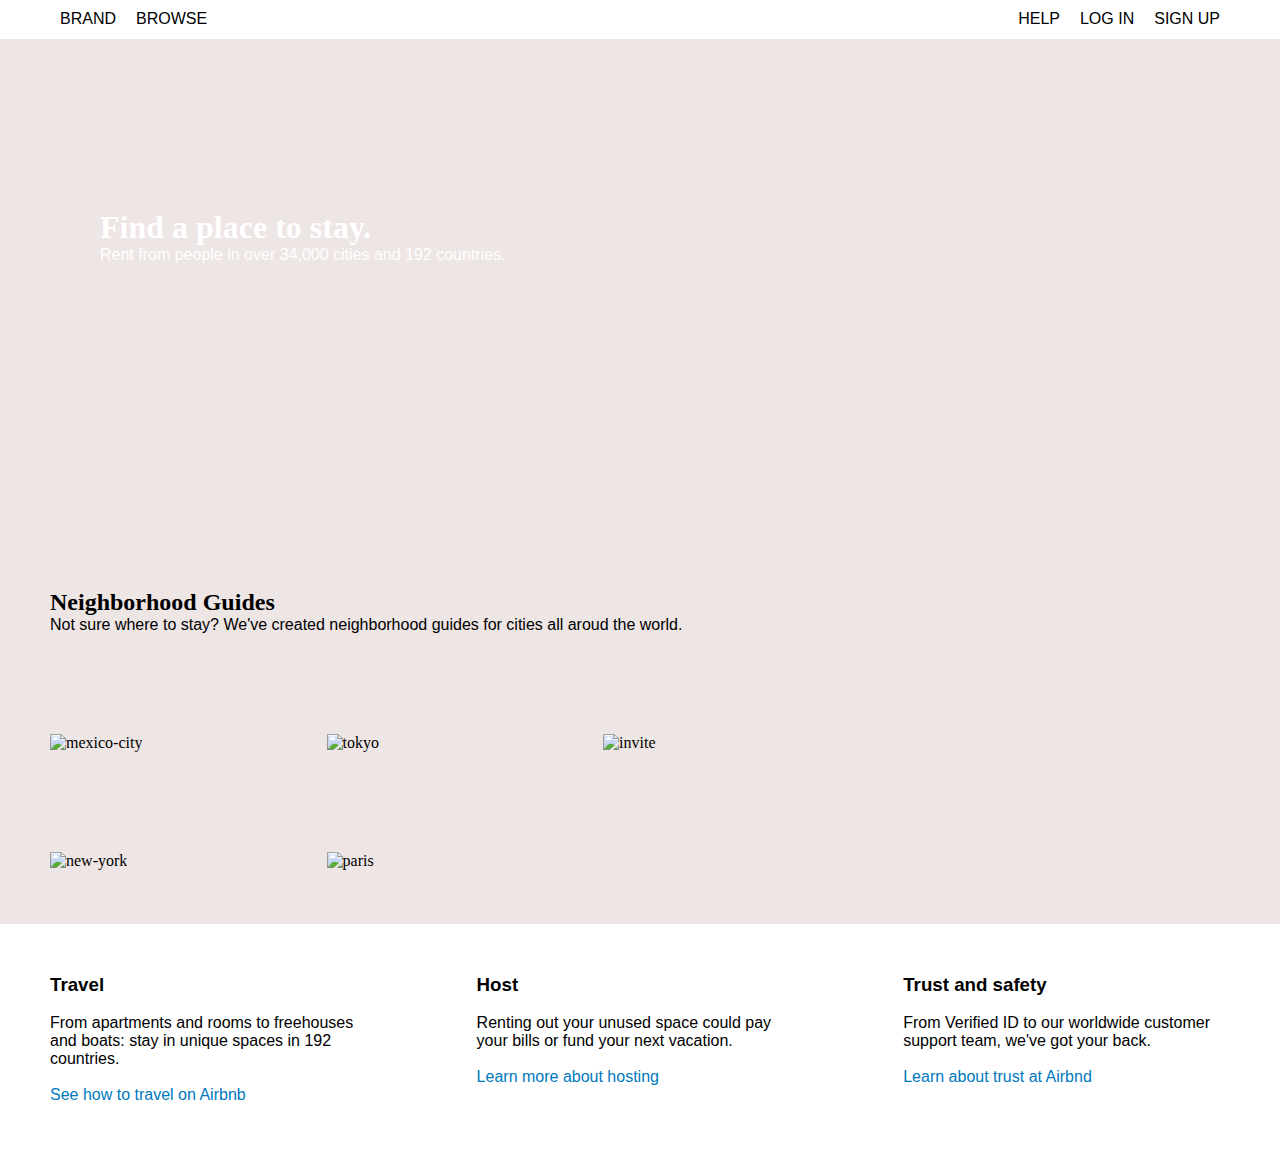
==== Index.html @ d4e8d12c "upcode" ====
<!DOCTYPE html>
<html lang="en">
<head>
    <meta charset="UTF-8">
    <meta name="viewport" content="width=device-width, initial-scale=1.0">
    <title>Project1</title>
    <link rel="stylesheet" href="css/style.css">
</head>
<body>
    <nav id="menu">
        <ul>
            <li class="left-menu"><a class="nav-link" href="Brand.html">Brand</a></li>
            <li class="left-menu"><a class="nav-link" href="Browse.html">Browse</a></li>
            <li class="right-menu"><a class="nav-link" href="Sign-up.html">Sign Up</a></li>
            <li class="right-menu"><a class="nav-link" href="Log-in.html">Log In</a></li>
            <li class="right-menu"><a class="nav-link" href="Help.html">Help</a></li>
        </ul>
    </nav>
    <main>
        <div id="banner"></div>
        <div class="content" id="banner-content">
            <h1>Find a place to stay.</h1>
            <p>Rent from people in over 34,000 cities and 192 countries.</p>
        </div><hr>
        <div class="content">
                <h2>Neighborhood Guides</h2>
                <p>Not sure where to stay? We've created neighborhood guides for cities all aroud the world.</p>
        </div>
        <div class="row">
                <div class="col-4 col-s-6 box">
                    <img alt="mexico-city" src="https://s3.amazonaws.com/codecademy-content/courses/ltp/img/mexico-city.png">
                    <img alt="new-york" src="https://s3.amazonaws.com/codecademy-content/courses/ltp/img/ny.png">
                </div>
                <div class="col-4 col-s-6 box">
                    <img alt="tokyo" src="https://s3.amazonaws.com/codecademy-content/courses/ltp/img/tokyo.png">
                    <img alt="paris" src="https://s3.amazonaws.com/codecademy-content/courses/ltp/img/paris.png">
                </div>
                <div class="col-4 col-s-6 box">
                    <img alt="invite" src="https://s3.amazonaws.com/codecademy-content/courses/ltp/img/invite.png">
                </div>
        </div>
    </main>

    <footer class="row">
        <div class="col-4 col-s-6 box">
            <div class="col-content">
            <h3>Travel</h3><br>
            <p>From apartments and rooms to freehouses and boats: stay in unique spaces in 192 countries.</p><br>
            <a href="#">See how to travel on Airbnb</a>
            </div>
        </div>
        <div class="col-4 col-s-6 box">
            <div class="col-content">
            <h3>Host</h3><br>
            <p>Renting out your unused space could pay your bills or fund your next vacation.</p><br>
            <a href="#">Learn more about hosting</a>
            </div>
        </div>
        <div class="col-4 col-s-6 box">
            <div class="col-content">
            <h3>Trust and safety</h3><br>
            <p>From Verified ID to our worldwide customer support team, we've got your back.</p><br>
            <a href="#">Learn about trust at Airbnd</a>
            </div>
        </div>
    </footer>
</body>
</html>
---- css/style.css ----
* {
    margin: 0;
    padding: 0;
    box-sizing: border-box;
}

@media only screen and (max-width: 767px) {
    /* For mobile phones: */
     [class*="col-"] {
      width: 100%;
    }
    div#banner {
        display: none;
    }
    div#banner-content {
        position: static;
        color: black;
    }
    h2 {
        font-size: 32px;
    }
    h3 {
        font-size: 32px;
    }
    nav#menu {
        background-color: rgb(38, 56, 66);
    }
    ul li {
        padding-top: 10px;
    }
    a.nav-link {
        color: white;
    }
    /* main {
        background-color: white;
    } */
}

@media only screen and (min-width: 768px) and (max-width: 991px) {
    /* For tablets: */
    .col-s-1 {width: 8.33%;}
    .col-s-2 {width: 16.66%;}
    .col-s-3 {width: 25%;}
    .col-s-4 {width: 33.33%;}
    .col-s-5 {width: 41.66%;}
    .col-s-6 {width: 50%;}
    .col-s-7 {width: 58.33%;}
    .col-s-8 {width: 66.66%;}
    .col-s-9 {width: 75%;}
    .col-s-10 {width: 83.33%;}
    .col-s-11 {width: 91.66%;}
    .col-s-12 {width: 100%;}
    div#banner {
        display: none;
    }
    div#banner-content {
        position: static;
        color: black;
    }
    h2 {
        font-size: 32px;
    }
    h3 {
        font-size: 32px;
    }
    nav#menu {
        background-color: rgb(38, 56, 66);
    }
    ul li {
        padding-top: 10px;
    }
    a.nav-link {
        color: white;
    }
    /* main {
        background-color: none;
    } */
}

@media only screen and (min-width: 992px) {
    /* For desktop: */
    .col-1 {width: 8.33%;}
    .col-2 {width: 16.66%;}
    .col-3 {width: 25%;}
    .col-4 {width: 33.33%;}
    .col-5 {width: 41.66%;}
    .col-6 {width: 50%;}
    .col-7 {width: 58.33%;}
    .col-8 {width: 66.66%;}
    .col-9 {width: 75%;}
    .col-10 {width: 83.33%;}
    .col-11 {width: 91.66%;}
    .col-12 {width: 100%;}
    div#banner {
        display: block;
    }
    hr {
        display: none;
    }
}


#menu {
    position: fixed;
    top: 0px;
    background-color: white;
    width: 100%;
    z-index: 100;
}

.left-menu {
    float: left;
    position: relative;
    left: 50px;
}

.right-menu {
    float: right;
    position: relative;
    right: 50px;
}

ul {
    list-style-type: none;
}

ul li {
    display:inline-block;
    text-transform: uppercase;
    margin: 10px;
}

a {
    text-decoration: none;
    color: black;
    font-family: 'Franklin Gothic Medium', 'Arial Narrow', Arial, sans-serif;
}

p {
    font-family: Arial, Helvetica, sans-serif;
}

h3 {
    font-family: 'Franklin Gothic Medium', 'Arial Narrow', Arial, sans-serif;
}
hr {
    margin-left: 50px;
    margin-right: 50px;
}

footer a {
    color: #0079bc;
}

main {
    background-color: rgb(238, 229, 229);
    position: relative;

}

#banner {
    padding-top: 500px;
    margin-top: 39px;
    background-image: url(https://s3.amazonaws.com/codecademy-content/courses/ltp/img/lodging.png);
    background-repeat: no-repeat;
    background-size: 100% auto;

}

#banner-content {
    position: absolute;
    top: 120px;
    left: 50px;
    color: white;
}

.content {
    padding-top: 50px;
    margin-left: 50px;
    margin-bottom: 50px;
}

.row {
    display: inline-block;
    clear: both;
}

.box {
    float: left;
}

img {
    padding: 50px;
     /* 0px 50px 50px; */
    width: 100%;
    height: auto;
}

.col-content {
    padding: 50px;
      /* 0px 50px 50px; */
}
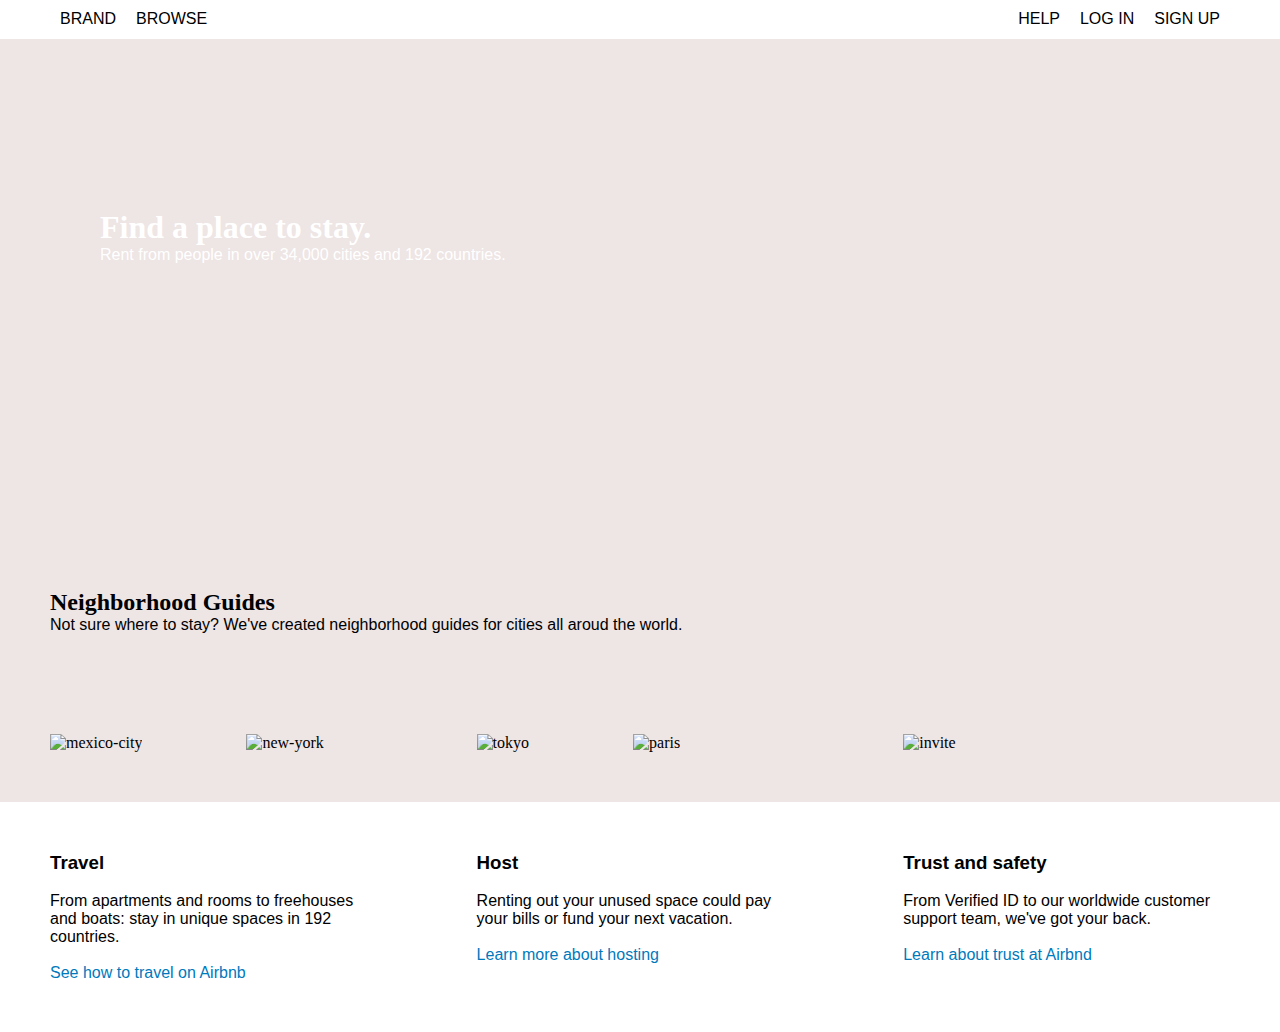
==== commit 13b76a24: "update" ====
--- a/Index.html
+++ b/Index.html
@@ -42,21 +42,21 @@
     </main>
 
     <footer class="row">
-        <div class="col-4 col-s-6 box">
+        <div class="col-4 col-s-12 box">
             <div class="col-content">
             <h3>Travel</h3><br>
             <p>From apartments and rooms to freehouses and boats: stay in unique spaces in 192 countries.</p><br>
             <a href="#">See how to travel on Airbnb</a>
             </div>
         </div>
-        <div class="col-4 col-s-6 box">
+        <div class="col-4 col-s-12 box">
             <div class="col-content">
             <h3>Host</h3><br>
             <p>Renting out your unused space could pay your bills or fund your next vacation.</p><br>
             <a href="#">Learn more about hosting</a>
             </div>
         </div>
-        <div class="col-4 col-s-6 box">
+        <div class="col-4 col-s-12 box">
             <div class="col-content">
             <h3>Trust and safety</h3><br>
             <p>From Verified ID to our worldwide customer support team, we've got your back.</p><br>
--- a/css/style.css
+++ b/css/style.css
@@ -31,9 +31,6 @@
     a.nav-link {
         color: white;
     }
-    /* main {
-        background-color: white;
-    } */
 }
 
 @media only screen and (min-width: 768px) and (max-width: 991px) {
@@ -72,9 +69,6 @@
     a.nav-link {
         color: white;
     }
-    /* main {
-        background-color: none;
-    } */
 }
 
 @media only screen and (min-width: 992px) {
@@ -97,6 +91,9 @@
     hr {
         display: none;
     }
+    main {
+        background-color: rgb(238, 229, 229);
+    }
 }
 
 
@@ -153,9 +150,7 @@
 }
 
 main {
-    background-color: rgb(238, 229, 229);
     position: relative;
-
 }
 
 #banner {
@@ -180,9 +175,14 @@
     margin-bottom: 50px;
 }
 
-.row {
+/* .row {
     display: inline-block;
     clear: both;
+} */
+.row::after {
+    content: "";
+    clear: both;
+    display: table;
 }
 
 .box {
@@ -191,12 +191,10 @@
 
 img {
     padding: 50px;
-     /* 0px 50px 50px; */
     width: 100%;
     height: auto;
 }
 
 .col-content {
     padding: 50px;
-      /* 0px 50px 50px; */
 }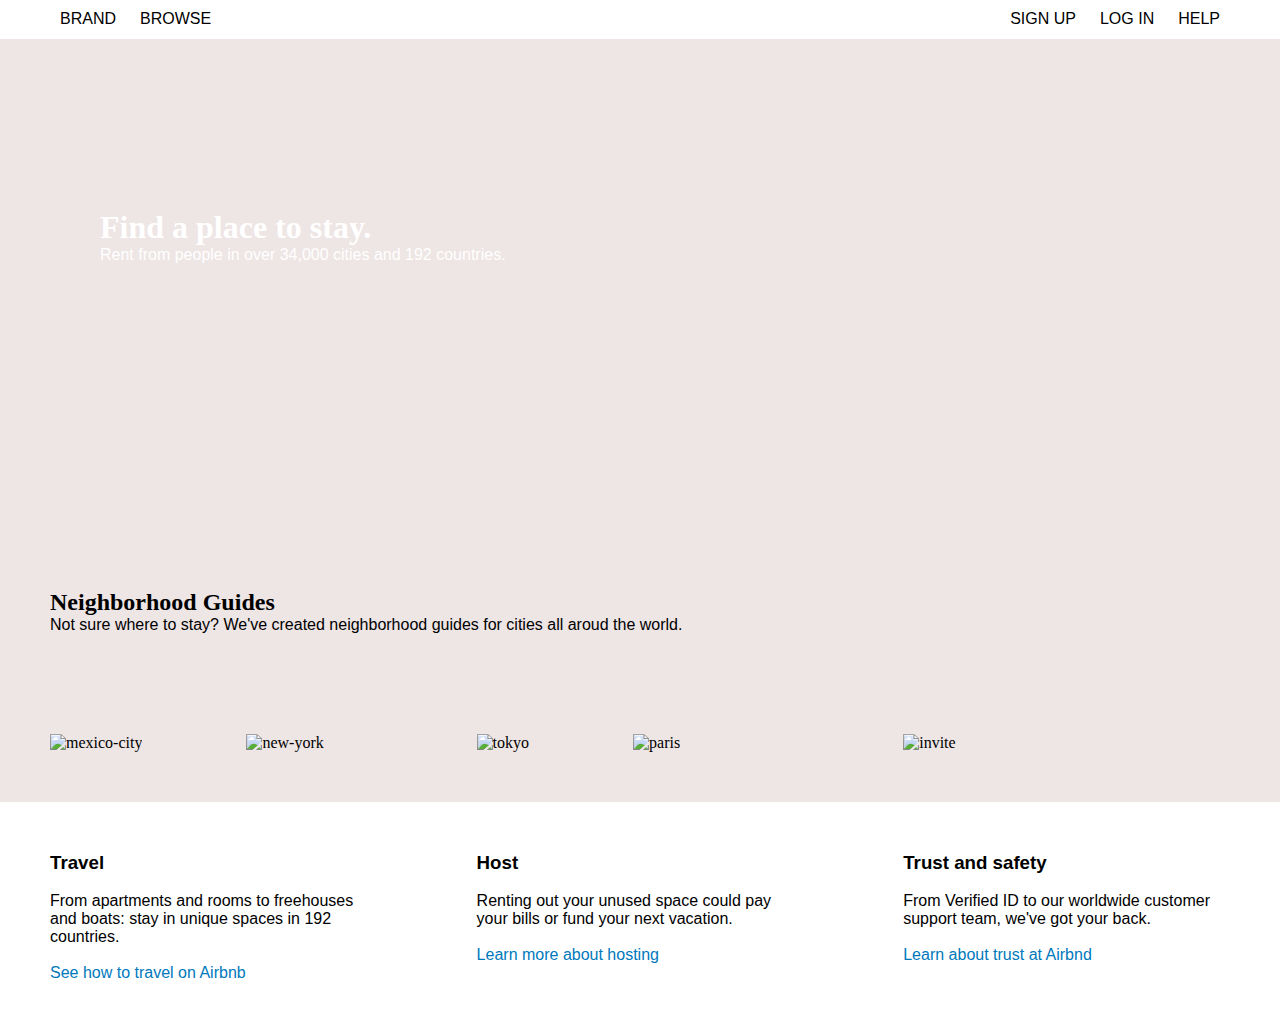
==== commit 9478317f: "commit" ====
--- a/Index.html
+++ b/Index.html
@@ -7,14 +7,20 @@
     <link rel="stylesheet" href="css/style.css">
 </head>
 <body>
-    <nav id="menu">
-        <ul>
-            <li class="left-menu"><a class="nav-link" href="Brand.html">Brand</a></li>
-            <li class="left-menu"><a class="nav-link" href="Browse.html">Browse</a></li>
-            <li class="right-menu"><a class="nav-link" href="Sign-up.html">Sign Up</a></li>
-            <li class="right-menu"><a class="nav-link" href="Log-in.html">Log In</a></li>
-            <li class="right-menu"><a class="nav-link" href="Help.html">Help</a></li>
-        </ul>
+    <nav id="nav">
+        <div class="wrapper" id="left">
+            <ul>
+                <li class="left-menu"><a class="nav-link" href="Brand.html">Brand</a></li>
+                <li class="left-menu"><a class="nav-link" href="Browse.html">Browse</a></li>
+            </ul>
+        </div>
+        <div class="wrapper" id="right">
+            <ul>
+                <li class="right-menu"><a class="nav-link" href="Sign-up.html">Sign Up</a></li>
+                <li class="right-menu"><a class="nav-link" href="Log-in.html">Log In</a></li>
+                <li class="right-menu"><a class="nav-link" href="Help.html">Help</a></li>
+            </ul>
+        </div>
     </nav>
     <main>
         <div id="banner"></div>
@@ -23,21 +29,21 @@
             <p>Rent from people in over 34,000 cities and 192 countries.</p>
         </div><hr>
         <div class="content">
-                <h2>Neighborhood Guides</h2>
-                <p>Not sure where to stay? We've created neighborhood guides for cities all aroud the world.</p>
+            <h2>Neighborhood Guides</h2>
+            <p>Not sure where to stay? We've created neighborhood guides for cities all aroud the world.</p>
         </div>
         <div class="row">
-                <div class="col-4 col-s-6 box">
-                    <img alt="mexico-city" src="https://s3.amazonaws.com/codecademy-content/courses/ltp/img/mexico-city.png">
-                    <img alt="new-york" src="https://s3.amazonaws.com/codecademy-content/courses/ltp/img/ny.png">
-                </div>
-                <div class="col-4 col-s-6 box">
-                    <img alt="tokyo" src="https://s3.amazonaws.com/codecademy-content/courses/ltp/img/tokyo.png">
-                    <img alt="paris" src="https://s3.amazonaws.com/codecademy-content/courses/ltp/img/paris.png">
-                </div>
-                <div class="col-4 col-s-6 box">
-                    <img alt="invite" src="https://s3.amazonaws.com/codecademy-content/courses/ltp/img/invite.png">
-                </div>
+            <div class="col-4 col-s-6 box">
+                <img alt="mexico-city" src="https://s3.amazonaws.com/codecademy-content/courses/ltp/img/mexico-city.png">
+                <img alt="new-york" src="https://s3.amazonaws.com/codecademy-content/courses/ltp/img/ny.png">
+            </div>
+            <div class="col-4 col-s-6 box">
+                <img alt="tokyo" src="https://s3.amazonaws.com/codecademy-content/courses/ltp/img/tokyo.png">
+                <img alt="paris" src="https://s3.amazonaws.com/codecademy-content/courses/ltp/img/paris.png">
+            </div>
+            <div class="col-4 col-s-6 box">
+                <img alt="invite" src="https://s3.amazonaws.com/codecademy-content/courses/ltp/img/invite.png">
+            </div>
         </div>
     </main>
 
--- a/css/style.css
+++ b/css/style.css
@@ -9,27 +9,11 @@
      [class*="col-"] {
       width: 100%;
     }
-    div#banner {
-        display: none;
-    }
-    div#banner-content {
-        position: static;
-        color: black;
-    }
     h2 {
         font-size: 32px;
     }
     h3 {
         font-size: 32px;
-    }
-    nav#menu {
-        background-color: rgb(38, 56, 66);
-    }
-    ul li {
-        padding-top: 10px;
-    }
-    a.nav-link {
-        color: white;
     }
 }
 
@@ -47,74 +31,30 @@
     .col-s-10 {width: 83.33%;}
     .col-s-11 {width: 91.66%;}
     .col-s-12 {width: 100%;}
-    div#banner {
-        display: none;
-    }
-    div#banner-content {
-        position: static;
-        color: black;
-    }
     h2 {
         font-size: 32px;
     }
     h3 {
         font-size: 32px;
     }
-    nav#menu {
-        background-color: rgb(38, 56, 66);
-    }
-    ul li {
-        padding-top: 10px;
-    }
-    a.nav-link {
-        color: white;
-    }
 }
 
-@media only screen and (min-width: 992px) {
-    /* For desktop: */
-    .col-1 {width: 8.33%;}
-    .col-2 {width: 16.66%;}
-    .col-3 {width: 25%;}
-    .col-4 {width: 33.33%;}
-    .col-5 {width: 41.66%;}
-    .col-6 {width: 50%;}
-    .col-7 {width: 58.33%;}
-    .col-8 {width: 66.66%;}
-    .col-9 {width: 75%;}
-    .col-10 {width: 83.33%;}
-    .col-11 {width: 91.66%;}
-    .col-12 {width: 100%;}
-    div#banner {
-        display: block;
-    }
-    hr {
-        display: none;
-    }
-    main {
-        background-color: rgb(238, 229, 229);
-    }
-}
-
-
-#menu {
+#nav {
     position: fixed;
     top: 0px;
-    background-color: white;
+    background-color: rgb(38, 56, 66);
     width: 100%;
     z-index: 100;
 }
 
-.left-menu {
+#left {
     float: left;
-    position: relative;
-    left: 50px;
+    padding-left: 50px;
 }
 
-.right-menu {
+#right {
     float: right;
-    position: relative;
-    right: 50px;
+    padding-right: 50px;
 }
 
 ul {
@@ -122,6 +62,7 @@
 }
 
 ul li {
+    padding-top: 10px;
     display:inline-block;
     text-transform: uppercase;
     margin: 10px;
@@ -129,8 +70,15 @@
 
 a {
     text-decoration: none;
-    color: black;
     font-family: 'Franklin Gothic Medium', 'Arial Narrow', Arial, sans-serif;
+}
+
+a.nav-link {
+    color: white;
+}
+
+footer a {
+    color: #0079bc;
 }
 
 p {
@@ -145,15 +93,12 @@
     margin-right: 50px;
 }
 
-footer a {
-    color: #0079bc;
-}
-
 main {
     position: relative;
 }
 
 #banner {
+    display: none;
     padding-top: 500px;
     margin-top: 39px;
     background-image: url(https://s3.amazonaws.com/codecademy-content/courses/ltp/img/lodging.png);
@@ -163,10 +108,8 @@
 }
 
 #banner-content {
-    position: absolute;
-    top: 120px;
-    left: 50px;
-    color: white;
+    position: static;
+    color: black;
 }
 
 .content {
@@ -197,4 +140,46 @@
 
 .col-content {
     padding: 50px;
+}
+
+
+@media only screen and (min-width: 992px) {
+    /* For desktop: */
+    .col-1 {width: 8.33%;}
+    .col-2 {width: 16.66%;}
+    .col-3 {width: 25%;}
+    .col-4 {width: 33.33%;}
+    .col-5 {width: 41.66%;}
+    .col-6 {width: 50%;}
+    .col-7 {width: 58.33%;}
+    .col-8 {width: 66.66%;}
+    .col-9 {width: 75%;}
+    .col-10 {width: 83.33%;}
+    .col-11 {width: 91.66%;}
+    .col-12 {width: 100%;}
+    nav#nav {
+        background-color: white;
+    }
+    ul li {
+        padding-top: 0px;
+    }
+    a.nav-link {
+        color: black;
+    }
+    div#banner {
+        display: block;
+    }
+    div#banner-content {
+        position: absolute;
+        top: 120px;
+        left: 50px;
+        color: white;
+    }
+    hr {
+        display: none;
+    }
+    main {
+        background-color: rgb(238, 229, 229);
+    }
+    
 }